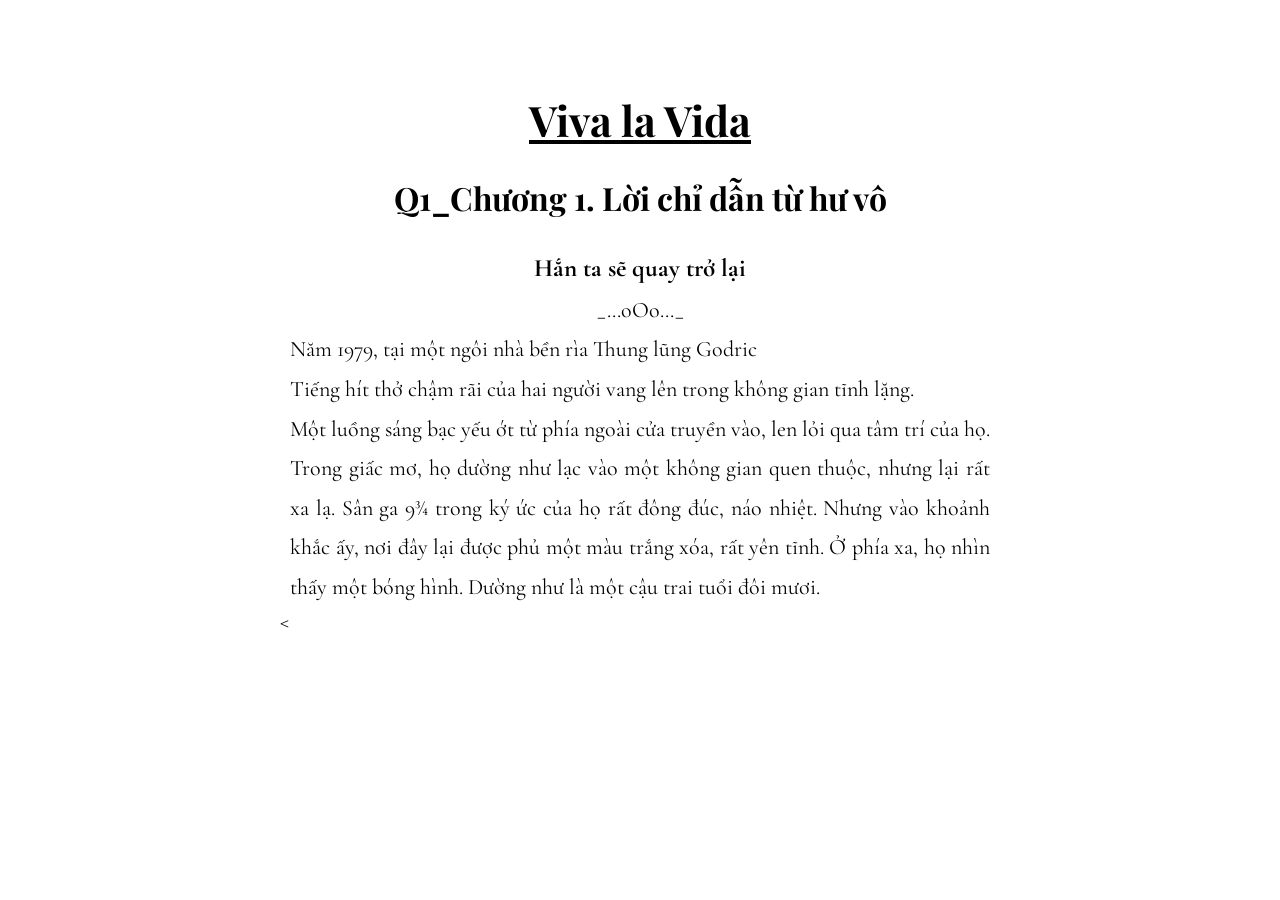
==== q1-chuong1.html @ 6ca34df4 "Add files via upload" ====
<!DOCTYPE html>
<html lang="vi">
<head>
<meta charset="UTF-8">
<title>Q1_Chương 1. Lời chỉ dẫn từ hư vô</title>

<link rel="stylesheet" href="style-web.css">

<link href="https://fonts.googleapis.com/css2?family=Cormorant+Garamond&display=swap" rel="stylesheet">
<link href="https://fonts.googleapis.com/css2?family=Playfair+Display:wght@600;700&display=swap" rel="stylesheet">

</head>

<body>
<div class="container">
<br>
<h1 class="center"><ins>Viva la Vida</ins></h1>
<h2 class-"center"> Q1_Chương 1. Lời chỉ dẫn từ hư vô </h2>
<p class="center"; style="font-size: 25px"><b>Hắn ta sẽ quay trở lại</b></p>
<p class="center">_...oOo..._</p>
<p>Năm 1979, tại một ngôi nhà bền rìa Thung lũng Godric</p>
<p>Tiếng hít thở chậm rãi của hai người vang lên trong không gian tĩnh lặng. </p>
<p>Một luồng sáng bạc yếu ớt từ phía ngoài cửa truyền vào, len lỏi qua tâm trí của họ.</p>
<p>Trong giấc mơ, họ dường như lạc vào một không gian quen thuộc, nhưng lại rất xa lạ. Sân ga 9¾ trong ký ức của họ rất đông đúc, náo nhiệt. Nhưng vào khoảnh khắc ấy, nơi đây lại được phủ một màu trắng xóa, rất yên tĩnh. Ở phía xa, họ nhìn thấy một bóng hình. Dường như là một cậu trai tuổi đôi mươi.</p>
<

</div>
</body>
</html>
---- style-web.css ----
.container{
  max-width: 720px;
  margin: auto;
  padding: 30px;
}

.center{
  text-align: center;
}

body{
  font-family: "Cormorant Garamond", serif;
  font-size: 22px;
}

h1{
  font-family: "Playfair Display", serif;
  font-size: 42px;
  text-align: center;
}

h2{
  font-family: "Playfair Display", serif;
font-size: 32px;
  text-align: center;
}

pre{
  font-family: "Cormorant Garamond", serif;
  font-size: 22px;
}

p{
  text-align: justify;
  line-height: 1.8;
  max-width: 700px;
  margin: auto;
}
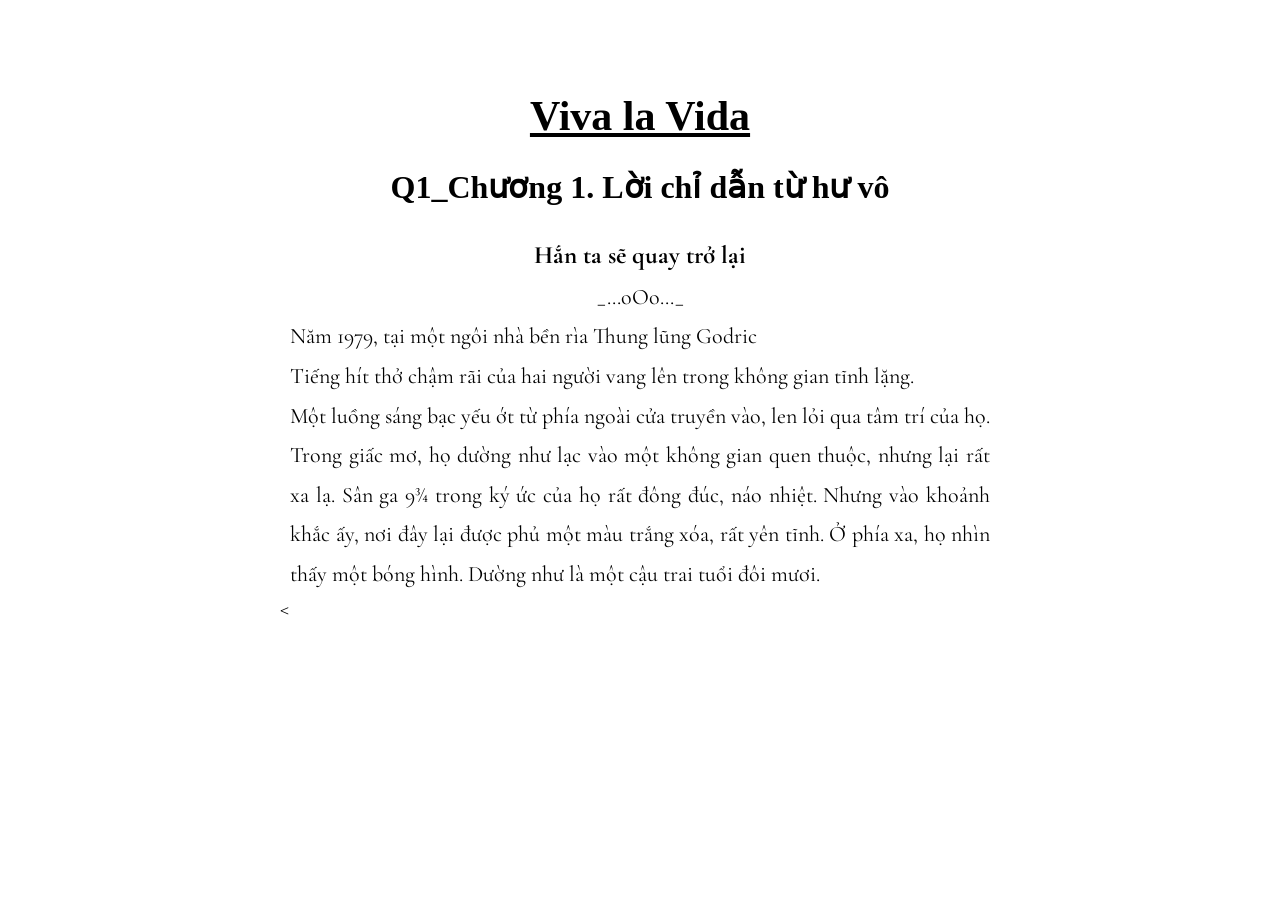
==== commit ba8d43a6: "Update q1-chuong1.html" ====
--- a/q1-chuong1.html
+++ b/q1-chuong1.html
@@ -7,7 +7,7 @@
 <link rel="stylesheet" href="style-web.css">
 
 <link href="https://fonts.googleapis.com/css2?family=Cormorant+Garamond&display=swap" rel="stylesheet">
-<link href="https://fonts.googleapis.com/css2?family=Playfair+Display:wght@600;700&display=swap" rel="stylesheet">
+<link href="https://fonts.googleapis.com/css2?family=Libre+Baskerville&display=swap" rel="stylesheet">
 
 </head>
 
@@ -15,7 +15,7 @@
 <div class="container">
 <br>
 <h1 class="center"><ins>Viva la Vida</ins></h1>
-<h2 class-"center"> Q1_Chương 1. Lời chỉ dẫn từ hư vô </h2>
+<h2 class="center"> Q1_Chương 1. Lời chỉ dẫn từ hư vô </h2>
 <p class="center"; style="font-size: 25px"><b>Hắn ta sẽ quay trở lại</b></p>
 <p class="center">_...oOo..._</p>
 <p>Năm 1979, tại một ngôi nhà bền rìa Thung lũng Godric</p>
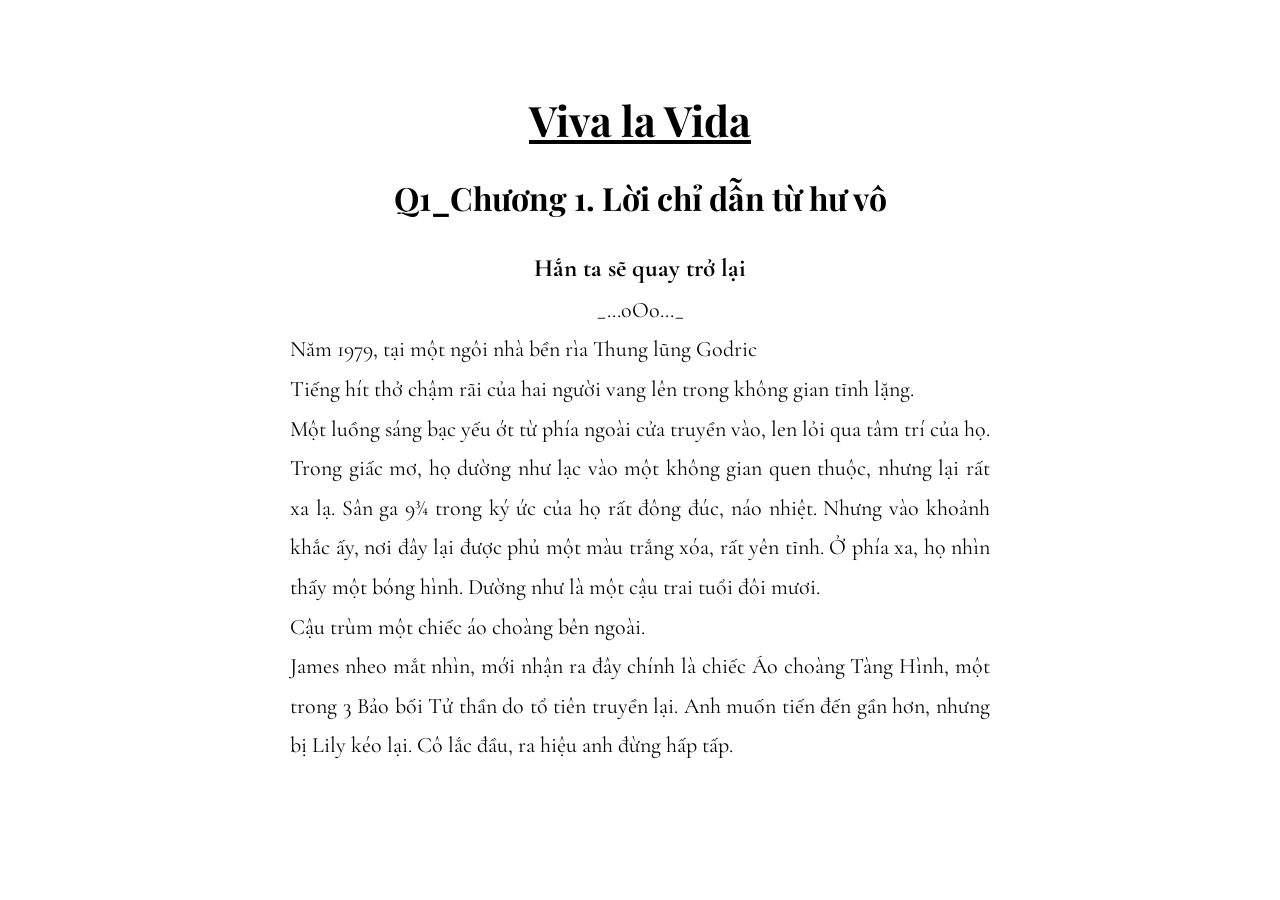
==== commit 6f6fc289: "Update q1-chuong1.html" ====
--- a/q1-chuong1.html
+++ b/q1-chuong1.html
@@ -7,7 +7,7 @@
 <link rel="stylesheet" href="style-web.css">
 
 <link href="https://fonts.googleapis.com/css2?family=Cormorant+Garamond&display=swap" rel="stylesheet">
-<link href="https://fonts.googleapis.com/css2?family=Libre+Baskerville&display=swap" rel="stylesheet">
+<link href="https://fonts.googleapis.com/css2?family=Playfair+Display:wght@600;700&display=swap" rel="stylesheet">
 
 </head>
 
@@ -22,7 +22,8 @@
 <p>Tiếng hít thở chậm rãi của hai người vang lên trong không gian tĩnh lặng. </p>
 <p>Một luồng sáng bạc yếu ớt từ phía ngoài cửa truyền vào, len lỏi qua tâm trí của họ.</p>
 <p>Trong giấc mơ, họ dường như lạc vào một không gian quen thuộc, nhưng lại rất xa lạ. Sân ga 9¾ trong ký ức của họ rất đông đúc, náo nhiệt. Nhưng vào khoảnh khắc ấy, nơi đây lại được phủ một màu trắng xóa, rất yên tĩnh. Ở phía xa, họ nhìn thấy một bóng hình. Dường như là một cậu trai tuổi đôi mươi.</p>
-<
+<p>Cậu trùm một chiếc áo choàng bên ngoài.</p>
+<p>James nheo mắt nhìn, mới nhận ra đây chính là chiếc Áo choàng Tàng Hình, một trong 3 Bảo bối Tử thần do tổ tiên truyền lại. Anh muốn tiến đến gần hơn, nhưng bị Lily kéo lại. Cô lắc đầu, ra hiệu anh đừng hấp tấp.</p>
 
 </div>
 </body>
--- a/style-web.css
+++ b/style-web.css
@@ -35,4 +35,4 @@
   line-height: 1.8;
   max-width: 700px;
   margin: auto;
-}+}
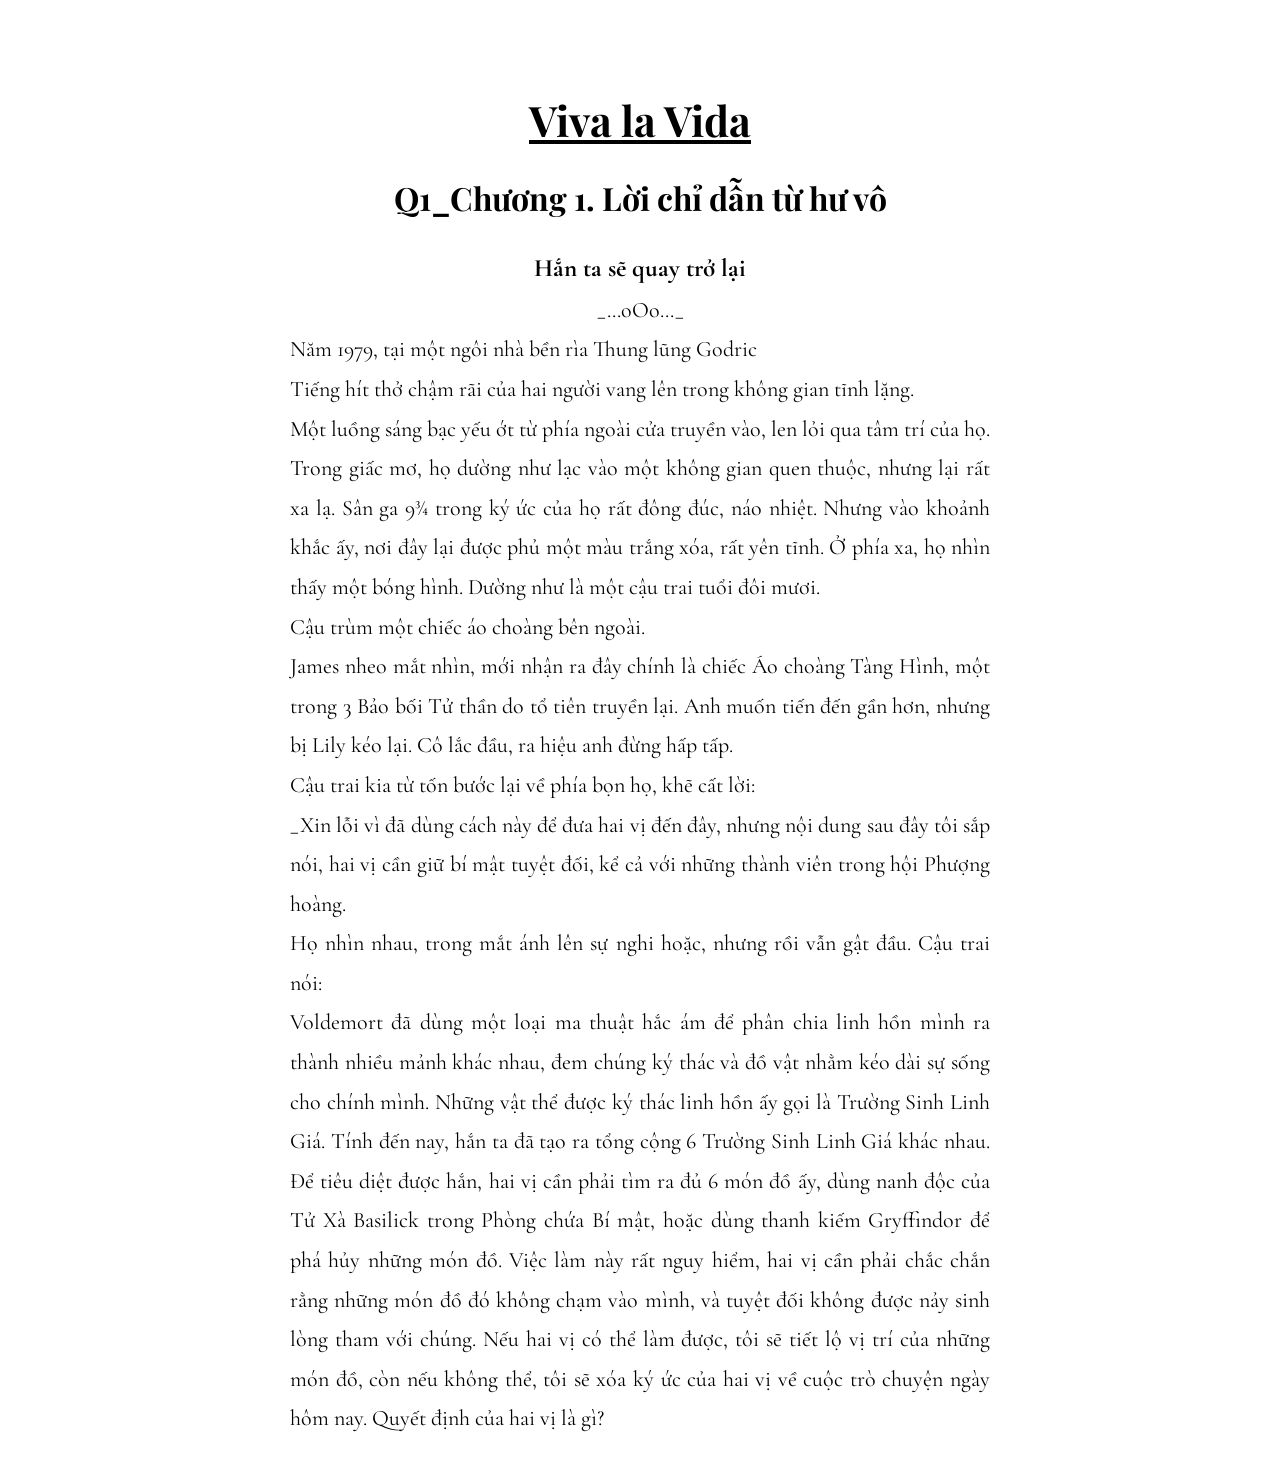
==== commit 795318e1: "Update q1-chuong1.html" ====
--- a/q1-chuong1.html
+++ b/q1-chuong1.html
@@ -24,7 +24,11 @@
 <p>Trong giấc mơ, họ dường như lạc vào một không gian quen thuộc, nhưng lại rất xa lạ. Sân ga 9¾ trong ký ức của họ rất đông đúc, náo nhiệt. Nhưng vào khoảnh khắc ấy, nơi đây lại được phủ một màu trắng xóa, rất yên tĩnh. Ở phía xa, họ nhìn thấy một bóng hình. Dường như là một cậu trai tuổi đôi mươi.</p>
 <p>Cậu trùm một chiếc áo choàng bên ngoài.</p>
 <p>James nheo mắt nhìn, mới nhận ra đây chính là chiếc Áo choàng Tàng Hình, một trong 3 Bảo bối Tử thần do tổ tiên truyền lại. Anh muốn tiến đến gần hơn, nhưng bị Lily kéo lại. Cô lắc đầu, ra hiệu anh đừng hấp tấp.</p>
-
+<p>Cậu trai kia từ tốn bước lại về phía bọn họ, khẽ cất lời:</p>
+<p>_Xin lỗi vì đã dùng cách này để đưa hai vị đến đây, nhưng nội dung sau đây tôi sắp nói, hai vị cần giữ bí mật tuyệt đối, kể cả với những thành viên trong hội Phượng hoàng.</p>
+<p>Họ nhìn nhau, trong mắt ánh lên sự nghi hoặc, nhưng rồi vẫn gật đầu. Cậu trai nói:</p>
+<p>Voldemort đã dùng một loại ma thuật hắc ám để phân chia linh hồn mình ra thành nhiều mảnh khác nhau, đem chúng ký thác và đồ vật nhằm kéo dài sự sống cho chính mình. Những vật thể được ký thác linh hồn ấy gọi là Trường Sinh Linh Giá. Tính đến nay, hắn ta đã tạo ra tổng cộng 6 Trường Sinh Linh Giá khác nhau. Để tiêu diệt được hắn, hai vị cần phải tìm ra đủ 6 món đồ ấy, dùng nanh độc của Tử Xà Basilick trong Phòng chứa Bí mật, hoặc dùng thanh kiếm Gryffindor để phá hủy những món đồ. Việc làm này rất nguy hiểm, hai vị cần phải chắc chắn rằng những món đồ đó không chạm vào mình, và tuyệt đối không được nảy sinh lòng tham với chúng. Nếu hai vị có thể làm được, tôi sẽ tiết lộ vị trí của những món đồ, còn nếu không thể, tôi sẽ xóa ký ức của hai vị về cuộc trò chuyện ngày hôm nay. Quyết định của hai vị là gì?
+</p>
 </div>
 </body>
 </html>
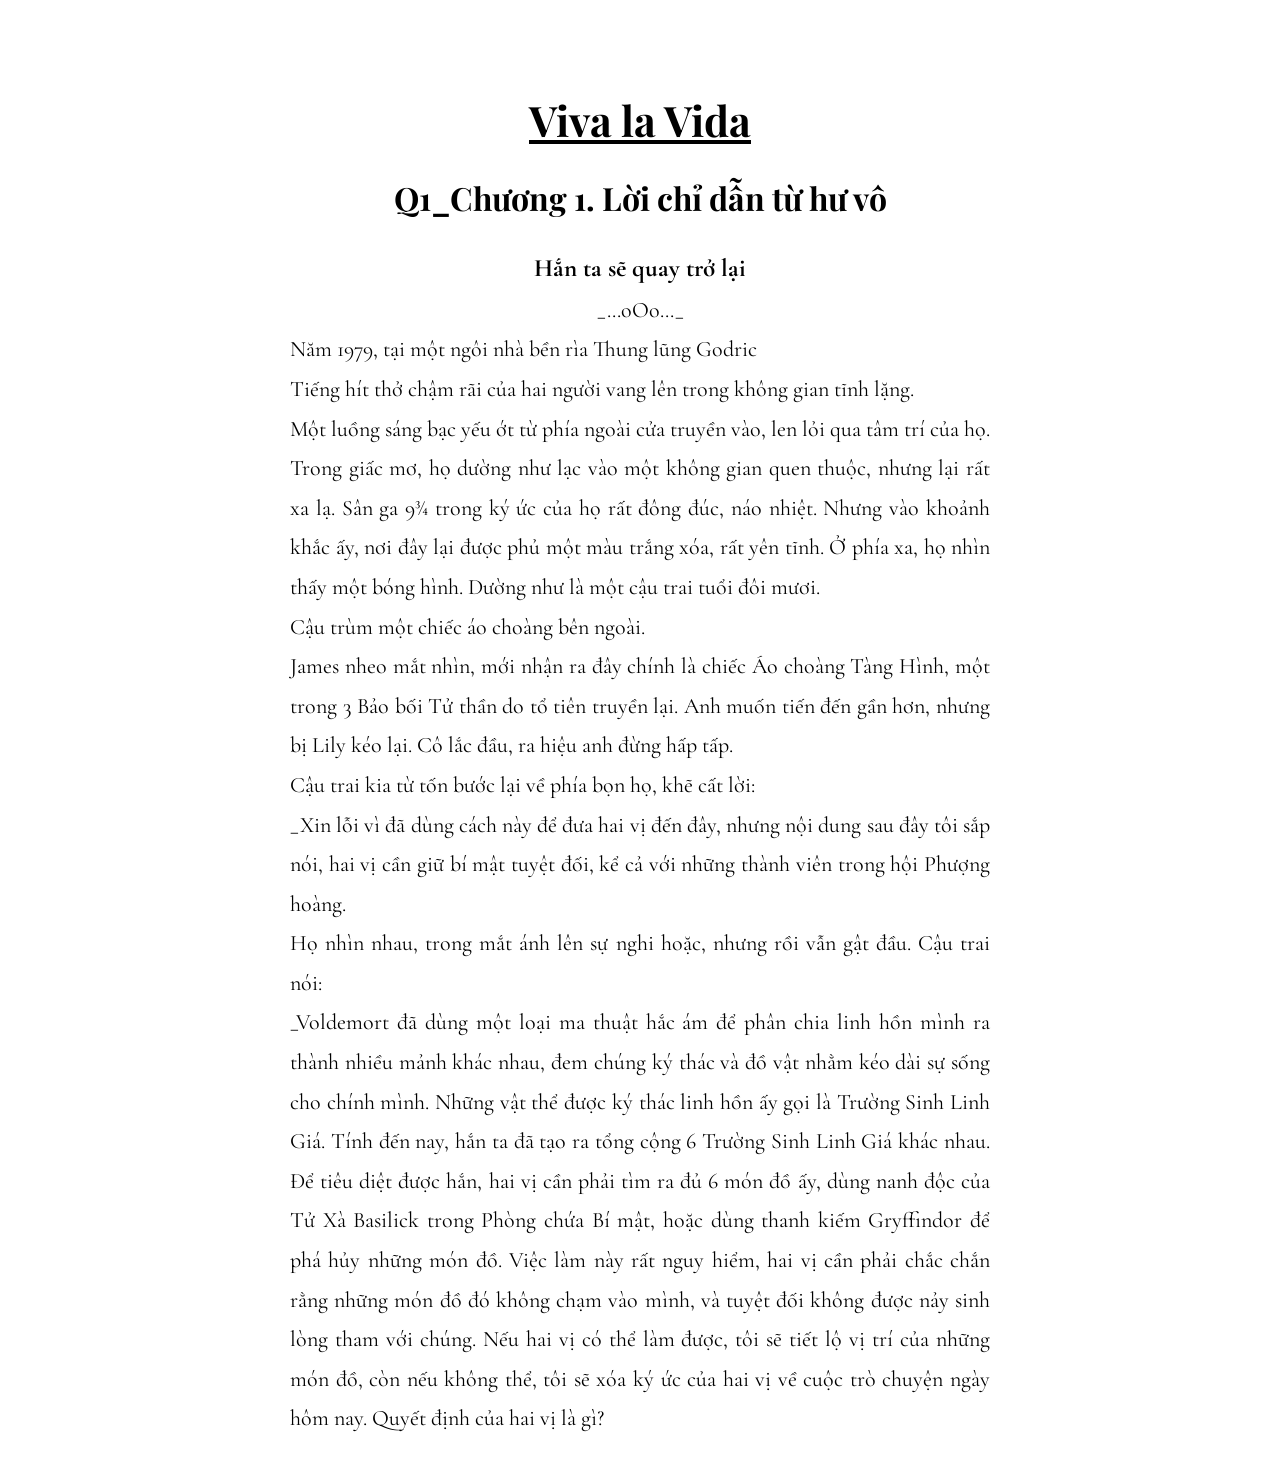
==== commit b6776fbb: "Update q1-chuong1.html" ====
--- a/q1-chuong1.html
+++ b/q1-chuong1.html
@@ -27,7 +27,7 @@
 <p>Cậu trai kia từ tốn bước lại về phía bọn họ, khẽ cất lời:</p>
 <p>_Xin lỗi vì đã dùng cách này để đưa hai vị đến đây, nhưng nội dung sau đây tôi sắp nói, hai vị cần giữ bí mật tuyệt đối, kể cả với những thành viên trong hội Phượng hoàng.</p>
 <p>Họ nhìn nhau, trong mắt ánh lên sự nghi hoặc, nhưng rồi vẫn gật đầu. Cậu trai nói:</p>
-<p>Voldemort đã dùng một loại ma thuật hắc ám để phân chia linh hồn mình ra thành nhiều mảnh khác nhau, đem chúng ký thác và đồ vật nhằm kéo dài sự sống cho chính mình. Những vật thể được ký thác linh hồn ấy gọi là Trường Sinh Linh Giá. Tính đến nay, hắn ta đã tạo ra tổng cộng 6 Trường Sinh Linh Giá khác nhau. Để tiêu diệt được hắn, hai vị cần phải tìm ra đủ 6 món đồ ấy, dùng nanh độc của Tử Xà Basilick trong Phòng chứa Bí mật, hoặc dùng thanh kiếm Gryffindor để phá hủy những món đồ. Việc làm này rất nguy hiểm, hai vị cần phải chắc chắn rằng những món đồ đó không chạm vào mình, và tuyệt đối không được nảy sinh lòng tham với chúng. Nếu hai vị có thể làm được, tôi sẽ tiết lộ vị trí của những món đồ, còn nếu không thể, tôi sẽ xóa ký ức của hai vị về cuộc trò chuyện ngày hôm nay. Quyết định của hai vị là gì?
+<p>_Voldemort đã dùng một loại ma thuật hắc ám để phân chia linh hồn mình ra thành nhiều mảnh khác nhau, đem chúng ký thác và đồ vật nhằm kéo dài sự sống cho chính mình. Những vật thể được ký thác linh hồn ấy gọi là Trường Sinh Linh Giá. Tính đến nay, hắn ta đã tạo ra tổng cộng 6 Trường Sinh Linh Giá khác nhau. Để tiêu diệt được hắn, hai vị cần phải tìm ra đủ 6 món đồ ấy, dùng nanh độc của Tử Xà Basilick trong Phòng chứa Bí mật, hoặc dùng thanh kiếm Gryffindor để phá hủy những món đồ. Việc làm này rất nguy hiểm, hai vị cần phải chắc chắn rằng những món đồ đó không chạm vào mình, và tuyệt đối không được nảy sinh lòng tham với chúng. Nếu hai vị có thể làm được, tôi sẽ tiết lộ vị trí của những món đồ, còn nếu không thể, tôi sẽ xóa ký ức của hai vị về cuộc trò chuyện ngày hôm nay. Quyết định của hai vị là gì?
 </p>
 </div>
 </body>
